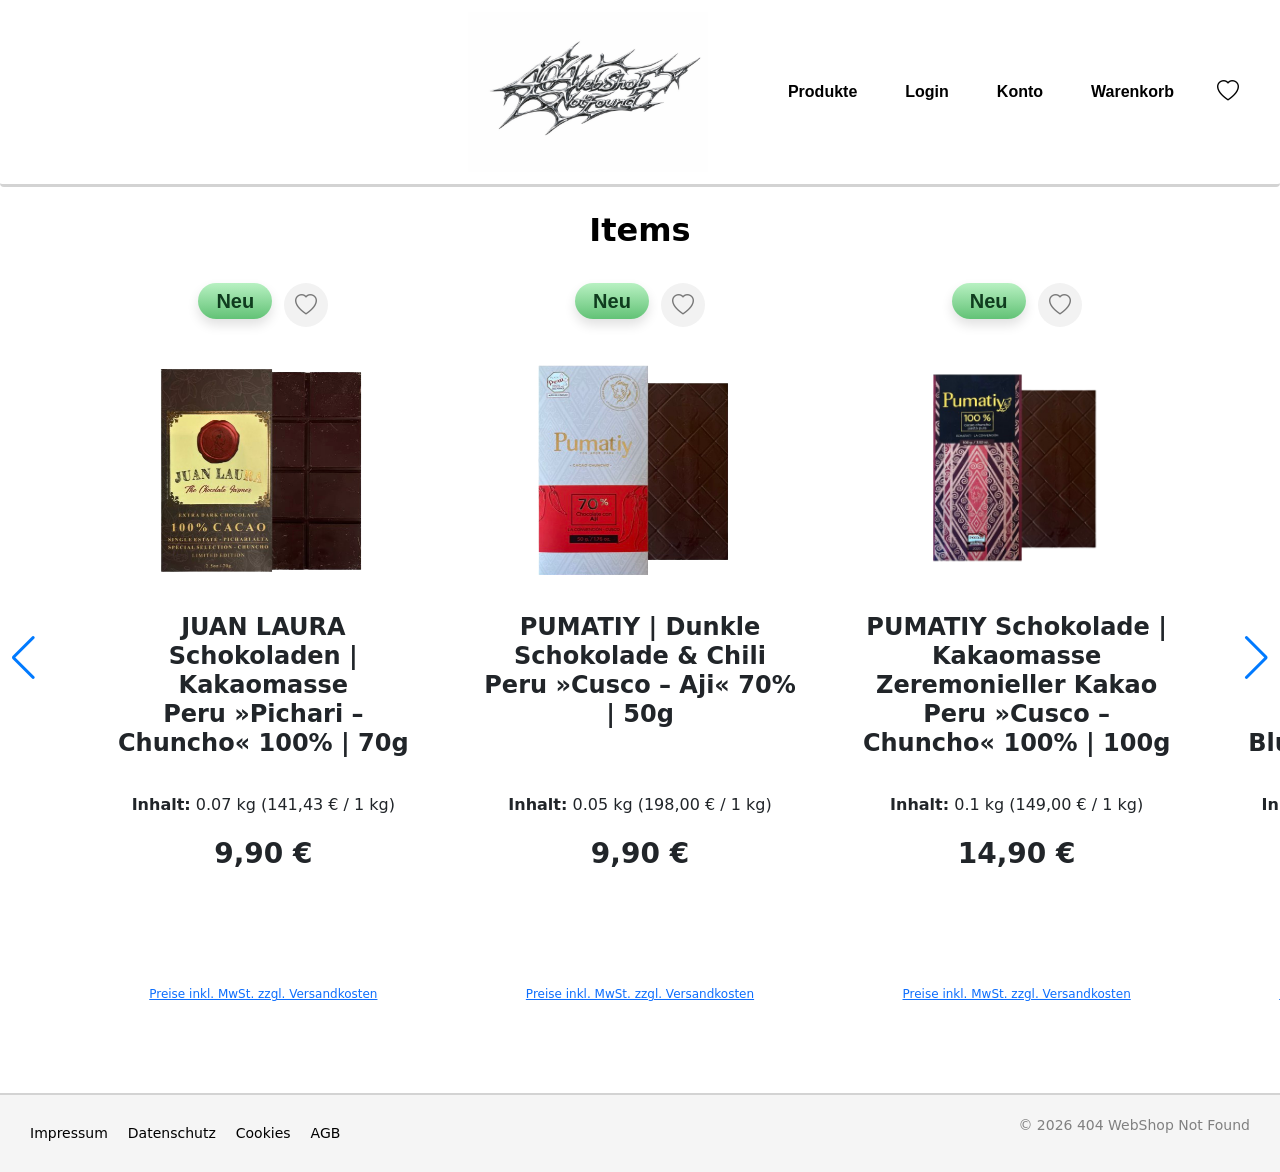
==== frontend/index.html @ 42b3835e "feat: Wishlist-System und Produktseite hinzugefügt" ====
<!DOCTYPE html>
<html lang="en">

<head>
    <meta charset="utf-8" />
    <meta name="viewport" content="width=device-width, initial-scale=1" />
    <title>ManDa</title>

    <!-- Favicon -->
    <link rel="icon" href="http://localhost:5000/uploads/images/favicon.ico" type="image/x-icon" />

    <link rel="stylesheet" href="https://cdn.jsdelivr.net/npm/swiper@11/swiper-bundle.min.css" />

    <!-- Bootstrap CSS -->
    <link href="https://cdn.jsdelivr.net/npm/bootstrap@5.3.3/dist/css/bootstrap.min.css" rel="stylesheet">
    <link href="https://cdn.jsdelivr.net/npm/bootstrap-icons@1.11.3/font/bootstrap-icons.css" rel="stylesheet">
    <link rel="stylesheet" href="res/css/style.css">
</head>

<body>
    <header class="header"> <!-- Header mit Navigation -->

        <!-- Links leer -->
        <div>

        </div>

        <!-- Logo (Mitte) -->
        <div class="logo-container">
            <img src="img/Logo404.png" alt="Logo" class="logo">
        </div>

        <!-- Navigation (rechts) -->
        <nav class="navigation" id="navigation">
            <a href="sites/produkte.html">Produkte</a>
            <a href="sites/login.html" id="loginLink" >Login</a>
            <a href="sites/konto.html">Konto</a>
            <a href="sites/warenkorb.html">Warenkorb</a>
            <a href="sites/merkliste.html" class="wishlist-link" aria-label="Merkliste">
                <i class="bi bi-heart"></i>
                <span class="wishlist-count" id="wishlistCount">0</span>
            </a>
        </nav>

    </header>

    <main class="main">
    <h2 class="text-center my-4 items-title">Items</h2>

    <div class="swiper mySwiper">
        <div class="swiper-wrapper">
            <div class="swiper-slide">
                <div class="slide-product">
                    <div class="slide-product-top">
                        <span class="badge-new">Neu</span>
                        <button class="wishlist-btn" type="button" aria-label="Auf die Merkliste" data-item-id="1">
                            <i class="bi bi-heart"></i>
                        </button>
                    </div>

                    <img src="img/schoko1.png" class="img-fluid slide-product-image" alt="Schoko 1">

                    <h3 class="slide-product-title">JUAN LAURA Schokoladen | Kakaomasse<br>Peru »Pichari – Chuncho« 100% | 70g</h3>

                    <p class="slide-product-meta"><strong>Inhalt:</strong> 0.07 kg (141,43 € / 1 kg)</p>

                    <p class="slide-product-price">9,90 €</p>

                    <div class="slide-product-actions">
                        <button class="btn btn-dark add-to-cart-btn" data-item-id="1" type="button">In den Warenkorb</button>
                        <a class="slide-product-note" href="#">Preise inkl. MwSt. zzgl. Versandkosten</a>
                    </div>
                </div>
            </div>

            <div class="swiper-slide">
                <div class="slide-product">
                    <div class="slide-product-top">
                        <span class="badge-new">Neu</span>
                        <button class="wishlist-btn" type="button" aria-label="Auf die Merkliste" data-item-id="2">
                            <i class="bi bi-heart"></i>
                        </button>
                    </div>

                    <img src="img/schoko2.png" class="img-fluid slide-product-image" alt="PUMATIY Dunkle Schokolade & Chili">

                    <h3 class="slide-product-title">PUMATIY | Dunkle Schokolade &amp; Chili<br>Peru »Cusco – Aji« 70% | 50g</h3>

                    <p class="slide-product-meta"><strong>Inhalt:</strong> 0.05 kg (198,00 € / 1 kg)</p>

                    <p class="slide-product-price">9,90 €</p>

                    <div class="slide-product-actions">
                        <button class="btn btn-dark add-to-cart-btn" data-item-id="2" type="button">In den Warenkorb</button>
                        <a class="slide-product-note" href="#">Preise inkl. MwSt. zzgl. Versandkosten</a>
                    </div>
                </div>
            </div>

            <div class="swiper-slide">
                <div class="slide-product">
                    <div class="slide-product-top">
                        <span class="badge-new">Neu</span>
                        <button class="wishlist-btn" type="button" aria-label="Auf die Merkliste" data-item-id="3">
                            <i class="bi bi-heart"></i>
                        </button>
                    </div>

                    <img src="img/schoko3.png" class="img-fluid slide-product-image" alt="PUMATIY Schokolade | Kakaomasse" />

                    <h3 class="slide-product-title">PUMATIY Schokolade | Kakaomasse<br>Zeremonieller Kakao Peru »Cusco – Chuncho« 100% | 100g</h3>

                    <p class="slide-product-meta"><strong>Inhalt:</strong> 0.1 kg (149,00 € / 1 kg)</p>

                    <p class="slide-product-price">14,90 €</p>

                    <div class="slide-product-actions">
                        <button class="btn btn-dark add-to-cart-btn" data-item-id="3" type="button">In den Warenkorb</button>
                        <a class="slide-product-note" href="#">Preise inkl. MwSt. zzgl. Versandkosten</a>
                    </div>
                </div>
            </div>

            <div class="swiper-slide">
                <div class="slide-product">
                    <div class="slide-product-top">
                        <span class="badge-new">Neu</span>
                        <button class="wishlist-btn" type="button" aria-label="Auf die Merkliste" data-item-id="4">
                            <i class="bi bi-heart"></i>
                        </button>
                    </div>

                    <img src="img/schoko4.png" class="img-fluid slide-product-image" alt="KUYAY Dunkle Schokolade & Blaubeeren" />

                    <h3 class="slide-product-title">KUYAY | Dunkle Schokolade &amp; Blaubeeren Peru »Chocolat with<br>Blueberry« 70% | 70g</h3>

                    <p class="slide-product-meta"><strong>Inhalt:</strong> 0.07 kg (141,43 € / 1 kg)</p>

                    <p class="slide-product-price">9,90 €</p>

                    <div class="slide-product-actions">
                        <button class="btn btn-dark add-to-cart-btn" data-item-id="4" type="button">In den Warenkorb</button>
                        <a class="slide-product-note" href="#">Preise inkl. MwSt. zzgl. Versandkosten</a>
                    </div>
                </div>
            </div>

            <div class="swiper-slide">
                <div class="slide-product">
                    <div class="slide-product-top">
                        <span class="badge-new">Neu</span>
                        <button class="wishlist-btn" type="button" aria-label="Auf die Merkliste" data-item-id="5">
                            <i class="bi bi-heart"></i>
                        </button>
                    </div>

                    <img src="img/schoko5.png" class="img-fluid slide-product-image" alt="FJAK Chocolate Dunkle & Schokolade Belize">

                    <h3 class="slide-product-title">FJAK Chocolate | Dunkle Schokolade Belize »Trio Reserve Microlot« 70% | BIO | 60g</h3>

                    <p class="slide-product-meta"><strong>Inhalt:</strong> 0.06 kg (248,33 € / 1 kg)</p>

                    <p class="slide-product-price">14,90 €</p>

                    <div class="slide-product-actions">
                        <button class="btn btn-dark add-to-cart-btn" data-item-id="5" type="button">In den Warenkorb</button>
                        <a class="slide-product-note" href="#">Preise inkl. MwSt. zzgl. Versandkosten</a>
                    </div>
                </div>
            </div>

            <div class="swiper-slide">
                <div class="slide-product">
                    <div class="slide-product-top">
                        <span class="badge-new">Neu</span>
                        <button class="wishlist-btn" type="button" aria-label="Auf die Merkliste" data-item-id="6">
                            <i class="bi bi-heart"></i>
                        </button>
                    </div>

                    <img src="img/schoko6.png" class="img-fluid slide-product-image" alt="FJAK Chocolate Dunkle & Schokolade Belize">

                    <h3 class="slide-product-title">CHOCOLATE & Love | Dunkle Schokolade & Minze »Mint Crunch« 67% | BIO | 80g</h3>

                    <p class="slide-product-meta"><strong>Inhalt:</strong> 0.08 kg (72,50 € / 1 kg)</p>

                    <p class="slide-product-price">5,80 €</p>

                    <div class="slide-product-actions">
                        <button class="btn btn-dark add-to-cart-btn" data-item-id="6" type="button">In den Warenkorb</button>
                        <a class="slide-product-note" href="#">Preise inkl. MwSt. zzgl. Versandkosten</a>
                    </div>
                </div>
            </div>
        </div>

        <div class="swiper-button-next"></div>
        <div class="swiper-button-prev"></div>

    </div>
</main>


    <footer class="footer">
        <div class="footer-container">

            <!-- Links -->
            <div class="footer-links">
                <a href="#">Impressum</a>
                <a href="#">Datenschutz</a>
                <a href="#">Cookies</a>
                <a href="#">AGB</a>
            </div>

            <!-- Zusatzinfo -->
            <div class="footer-info">
                <p>© 2026 404 WebShop Not Found</p>
            </div>

        </div>
    </footer>
    
    <script src="https://cdn.jsdelivr.net/npm/bootstrap@5.3.3/dist/js/bootstrap.bundle.min.js"></script>

    <script src="https://cdn.jsdelivr.net/npm/swiper@11/swiper-bundle.min.js"></script>
    <script>
        const swiper = new Swiper(".mySwiper", {
            slidesPerView: 3,
            spaceBetween: 30,
            loop: true,

            autoplay: {
                delay: 3000,
                disableOnInteraction: false,
            },

            navigation: {
                nextEl: ".swiper-button-next",
                prevEl: ".swiper-button-prev",
            },

            breakpoints: {
                0: { slidesPerView: 1 },
                768: { slidesPerView: 2 },
                1024: { slidesPerView: 3 }
            }
        });
    </script>

<script src="js/shop.js"></script>
<script src="js/wishlist.js"></script>
<script src="js/navbar.js"></script>
</body>
 
</html>
---- frontend/res/css/style.css ----
/* ===== HEADER ===== */

.header {
    display: flex;
    justify-content: space-between;
    align-items: center;
    flex: 1;

    padding: 12px 32px;
    border-bottom: 3px solid lightgray;
    border-radius: 4px;
}

.header > div,
.header > nav {
    flex: 1;
}

.logo {
    width: 240px;
}

.logo-container {
    display: flex;
    justify-content: center;
}

.navigation {
    display: flex;
    gap: 20px;
}

.wishlist-link {
    position: relative;
    display: inline-flex;
    align-items: center;
    justify-content: center;
    width: 40px;
    height: 40px;
    border-radius: 50%;
    color: #111;
}

.wishlist-link i {
    font-size: 22px;
}

.wishlist-count {
    position: absolute;
    top: -6px;
    right: -6px;
    min-width: 20px;
    height: 20px;
    padding: 0 6px;
    border-radius: 999px;
    background: #111;
    color: #fff;
    font-size: 12px;
    font-weight: 700;
    display: inline-flex;
    align-items: center;
    justify-content: center;
}

.wishlist-remove {
    width: 36px;
    height: 36px;
    border-radius: 50%;
    border: 0;
    background: #f2f2f2;
    color: #444;
    font-size: 22px;
    display: inline-flex;
    align-items: center;
    justify-content: center;
    cursor: pointer;
    transition: 0.2s ease;
}

.wishlist-remove:hover {
    background: #e6e6e6;
    transform: translateY(-1px);
}

.navigation a {
    text-decoration: none;
    color: black;
    font-weight: 600;
    font-family: Arial, sans-serif;
    padding: 8px 14px;
    border-radius: 8px;
}

.navigation a:hover {
    background-color: lightgray;
}

/* ===== FOOTER ===== */

.footer {
    background-color: #f5f5f5;
    border-top: 2px solid lightgray;
    margin-top: 50px;
    padding: 20px 30px;
}

.footer-container {
    display: flex;
    justify-content: space-between;
    align-items: center;
}

/* Links linksbündig */
.footer-links {
    display: flex;
    gap: 20px;
}

.footer-links a {
    text-decoration: none;
    color: black;
    font-size: 14px;
}

.footer-links a:hover {
    text-decoration: underline;
}

/* Info rechts */
.footer-info {
    font-size: 14px;
    color: gray;
}

/* ===== PRODUCTS (INDEX) ===== */

.main {
    min-height: 60vh;
}

.new-products {
    padding: 70px 24px 30px;
}

.new-products-title {
    text-align: center;
    font-family: Arial, sans-serif;
    font-size: 40px;
    font-weight: 800;
    margin: 0 0 55px;
}

.items-title {
    color: #000;
    font-weight: 900;
}

/* ===== Products Page ===== */

.products-page {
    padding: 40px 24px 60px;
}

.products-hero {
    text-align: center;
    margin-bottom: 40px;
}

.products-hero h1 {
    font-family: Arial, sans-serif;
    font-size: 42px;
    font-weight: 900;
    margin: 0 0 10px;
}

.products-hero p {
    color: #555;
    margin: 0;
}

.products-back {
    margin-top: 28px;
    text-align: left;
}

.products-page .products-back {
    text-align: center;
}

.page-header-row {
    display: flex;
    align-items: center;
    justify-content: space-between;
    gap: 16px;
}

@media (max-width: 700px) {
    .page-header-row {
        flex-direction: column;
        align-items: flex-start;
    }
}

.products-grid {
    max-width: 1400px;
    margin: 0 auto;
    display: grid;
    grid-template-columns: repeat(3, minmax(260px, 1fr));
    gap: 40px;
    align-items: start;
}

.products-grid .slide-product {
    width: 100%;
}

/* ===== Wishlist Page ===== */

.wishlist-page {
    padding: 40px 24px 70px;
}

.wishlist-hero {
    text-align: center;
    margin-bottom: 40px;
}

.wishlist-hero h1 {
    font-family: Arial, sans-serif;
    font-size: 40px;
    font-weight: 900;
    margin: 0 0 10px;
}

.wishlist-hero p {
    color: #555;
    margin: 0;
}

.wishlist-grid {
    max-width: 1300px;
    margin: 0 auto;
    display: grid;
    grid-template-columns: repeat(3, minmax(260px, 1fr));
    gap: 40px;
    align-items: start;
}

.wishlist-grid .slide-product {
    width: 100%;
}

.wishlist-empty {
    grid-column: 1 / -1;
    text-align: center;
    color: #777;
    margin: 0;
}

@media (max-width: 1100px) {
    .wishlist-grid {
        grid-template-columns: repeat(2, minmax(260px, 1fr));
    }
}

@media (max-width: 700px) {
    .wishlist-grid {
        grid-template-columns: 1fr;
    }
}

@media (max-width: 1100px) {
    .products-grid {
        grid-template-columns: repeat(2, minmax(260px, 1fr));
    }
}

@media (max-width: 700px) {
    .products-grid {
        grid-template-columns: 1fr;
    }
}

.product-grid {
    max-width: 1300px;
    margin: 0 auto;
    display: grid;
    grid-template-columns: repeat(3, minmax(260px, 1fr));
    gap: 80px;
    align-items: start;
}

@media (max-width: 1100px) {
    .product-grid {
        grid-template-columns: repeat(2, minmax(260px, 1fr));
        gap: 50px;
    }
}

@media (max-width: 700px) {
    .product-grid {
        grid-template-columns: 1fr;
        gap: 40px;
    }
}

.product-card {
    position: relative;
    text-align: center;
}

.product-card-top {
    display: flex;
    justify-content: space-between;
    align-items: center;
    margin-bottom: 10px;
}

.badge-new {
    display: inline-flex;
    align-items: center;
    justify-content: center;
    height: 36px;
    padding: 0 18px;
    border-radius: 999px;
    background: linear-gradient(180deg, #b8f1c2 0%, #62c276 100%);
    color: #0f3c1e;
    font-family: Arial, sans-serif;
    font-weight: 800;
    font-size: 20px;
    box-shadow: 0 6px 12px rgba(0, 0, 0, 0.12);
}

.wishlist-btn {
    width: 44px;
    height: 44px;
    border-radius: 50%;
    border: 0;
    background: #f2f2f2;
    color: #777;
    display: inline-flex;
    align-items: center;
    justify-content: center;
}

.wishlist-btn i {
    font-size: 22px;
}

.wishlist-btn .bi-heart-fill {
    color: #d11a2a;
}

.product-image {
    width: 100%;
    max-width: 360px;
    height: auto;
    margin: 10px auto 25px;
    display: block;
}

.product-title {
    font-family: Arial, sans-serif;
    font-weight: 800;
    font-size: 26px;
    margin: 0;
    line-height: 1.25;
}

/* ===== SWIPER (Neue Artikel) ===== */

.mySwiper {
    max-width: 1400px;
    margin: 0 auto;
    padding: 10px 90px 40px;
    position: relative;
}

.swiper-button-next,
.swiper-button-prev {
    z-index: 10;
}

.mySwiper .swiper-slide {
    display: flex;
    justify-content: center;
    align-items: stretch;
    height: auto;
}

.slide-product {
    width: 320px;
    min-height: 720px;
    display: flex;
    flex-direction: column;
    align-items: center;
    text-align: center;
}

.slide-product-top {
    width: 100%;
    height: 50px;
    display: flex;
    justify-content: center;
    gap: 12px;
    margin-bottom: 20px;
}

.slide-product-image {
    width: 240px;
    height: 240px;
    object-fit: contain;
    margin-bottom: 20px;
}

.slide-product-title {
    height: 180px;
    display: flex;
    align-items: flex-start;
    justify-content: center;
    font-size: 24px;
    line-height: 1.2;
    font-weight: 900;
    margin: 0;
}

.slide-product-meta {
    height: 40px;
    margin: 0;
}

.slide-product-price {
    height: 40px;
    margin: 0;
    font-size: 28px;
    font-weight: 700;
}

.slide-product-actions {
    margin-top: auto;
    display: flex;
    flex-direction: column;
    align-items: center;
    gap: 10px;
    width: 100%;
}

.add-to-cart-btn {
    width: 230px;
    height: 50px;
    border-radius: 10px;
    font-size: 18px;
    font-weight: 700;
    background: linear-gradient(180deg, #f2f2f2 0%, #d9d9d9 100%);
    border: 1px solid #cfcfcf;
    color: #111;
    box-shadow: 0 6px 12px rgba(0, 0, 0, 0.12);
    opacity: 0;
    transform: translateY(6px);
    pointer-events: none;
    transition: opacity 0.2s ease, transform 0.2s ease;
}

.add-to-cart-btn:hover {
    background: linear-gradient(180deg, #ffffff 0%, #e0e0e0 100%);
}

.slide-product:hover .add-to-cart-btn,
.product-card:hover .add-to-cart-btn {
    opacity: 1;
    transform: translateY(0);
    pointer-events: auto;
}

.slide-product-note {
    font-size: 12px;
}

@media (max-width: 768px) {
    .mySwiper {
        padding: 10px 40px 30px;
    }
    .slide-product {
        width: 100%;
        min-height: auto;
    }
    .slide-product-title {
        height: auto;
    }
}

/* ===== Login ===== */

.login-page {
    min-height: 80vh;
    display: flex;
    justify-content: center;
    align-items: center;
    padding: 60px 20px;
}

.login-card {
    width: 100%;
    max-width: 1000px;
    display: flex;
    background: #fff;
    border-radius: 24px;
    overflow: hidden;
    box-shadow: 0 10px 35px rgba(0, 0, 0, 0.12);
}

.login-image {
    flex: 1;
    background: #f4f4f4;
    display: flex;
    justify-content: center;
    align-items: center;
    padding: 40px;
}

.login-image img {
    max-width: 100%;
    height: auto;
}

.login-form-box {
    flex: 1;
    padding: 60px 50px;
}

.login-form-box h2 {
    font-size: 32px;
    margin-bottom: 10px;
}

.login-subtitle {
    color: #777;
    margin-bottom: 30px;
}

.form-group {
    margin-bottom: 22px;
}

.form-group label {
    display: block;
    margin-bottom: 8px;
    font-weight: 600;
}

.form-group input {
    width: 100%;
    padding: 14px 16px;
    border: 1px solid #ccc;
    border-radius: 12px;
    font-size: 16px;
}

.login-btn {
    width: 100%;
    padding: 15px;
    border: none;
    border-radius: 12px;
    background: #111;
    color: white;
    font-size: 17px;
    cursor: pointer;
    transition: 0.2s;
}

.login-btn:hover {
    background: #333;
}

.remember-box {
    display: flex;
    align-items: center;
    gap: 9px;
    margin: 4px 0 14px;
    font-size: 0.95rem;
    color: #333;
}

.remember-box input[type="checkbox"] {
    appearance: none;
    width: 17px;
    height: 17px;
    border: 1.5px solid #bdbdbd;
    border-radius: 5px;
    cursor: pointer;
    position: relative;
    transition: all 0.2s ease;
}

.remember-box input[type="checkbox"]:checked {
    background: #111;
    border-color: #111;
}

.remember-box input[type="checkbox"]:checked::after {
    content: "✓";
    position: absolute;
    color: white;
    font-size: 12px;
    left: 3px;
    top: -1px;
}

.remember-box label {
    cursor: pointer;
    user-select: none;
}

.register-text {
    margin-top: 25px;
    text-align: center;
}

.register-text a {
    color: #111;
    font-weight: 700;
    text-decoration: none;
}

.auth-message {
    margin-top: 14px;
    padding: 12px 14px;
    border-radius: 12px;
    font-size: 0.95rem;
    font-weight: 600;
    display: none;
}

.auth-message.success {
    background: #e8f8ee;
    color: #157347;
    border: 1px solid #badbcc;
}

.auth-message.error {
    background: #fdeaea;
    color: #b02a37;
    border: 1px solid #f5c2c7;
}

/* ===== Cart ===== */

.cart-page {
    min-height: 80vh;
    display: flex;
    justify-content: center;
    align-items: center;
    padding: 60px 20px;
    background: #f7f7f7;
}

.cart-card {
    width: 100%;
    max-width: 1100px;
    display: flex;
    background: #fff;
    border-radius: 24px;
    overflow: hidden;
    box-shadow: 0 12px 36px rgba(0, 0, 0, 0.12);
}

.cart-image {
    flex: 1;
    background: linear-gradient(140deg, #f4f4f4, #e9e9e9);
    display: flex;
    align-items: center;
    justify-content: center;
    padding: 40px;
}

.cart-image-inner {
    max-width: 320px;
}

.cart-image-tag {
    display: inline-block;
    background: #111;
    color: #fff;
    padding: 6px 14px;
    border-radius: 999px;
    font-size: 12px;
    letter-spacing: 1px;
    text-transform: uppercase;
    margin-bottom: 16px;
}

.cart-image h1 {
    font-size: 34px;
    margin-bottom: 12px;
}

.cart-image p {
    color: #555;
    font-size: 16px;
    line-height: 1.5;
}

.cart-box {
    flex: 1.1;
    padding: 50px 48px;
    display: flex;
    flex-direction: column;
    gap: 24px;
}

.cart-header {
    display: flex;
    justify-content: space-between;
    align-items: flex-start;
    gap: 16px;
}

.cart-header h2 {
    font-size: 30px;
    margin: 0 0 8px;
}

.cart-subtitle {
    color: #777;
    margin: 0;
}

.cart-back {
    text-decoration: none;
    color: #111;
    font-weight: 600;
    border: 1px solid #d3d3d3;
    padding: 10px 16px;
    border-radius: 10px;
}

.cart-content {
    background: #fafafa;
    border-radius: 18px;
    padding: 20px;
    min-height: 200px;
}

.cart-empty {
    margin: 0;
    color: #777;
}

.cart-footer {
    display: flex;
    justify-content: space-between;
    align-items: center;
    gap: 16px;
}

.cart-summary {
    display: flex;
    flex-direction: column;
    gap: 6px;
    font-size: 16px;
}

.cart-checkout {
    padding: 14px 22px;
    border: none;
    border-radius: 12px;
    background: #111;
    color: #fff;
    font-size: 16px;
    cursor: pointer;
}

.cart-checkout:hover {
    background: #333;
}

@media (max-width: 900px) {
    .cart-card {
        flex-direction: column;
    }

    .cart-image {
        padding: 32px;
    }

    .cart-box {
        padding: 40px 32px;
    }
}

.register-text a:hover {
    text-decoration: underline;
}

.hidden-form {
    display: none;
}

@media (max-width: 768px) {

    .login-card {
        flex-direction: column;
    }

    .login-form-box {
        padding: 40px 25px;
    }

    .login-image {
        padding: 30px;
    }

}

.cart-quantity {
    display: flex;
    align-items: center;
    gap: 8px;
    margin: 12px 0;
}

.cart-quantity button {
    width: 30px;
    height: 30px;
    border: none;
    border-radius: 8px;
    background: #111;
    color: white;
    font-weight: 700;
    cursor: pointer;
    transition: 0.2s ease;
}

.cart-quantity button:hover,
.cart-clear:hover,
.cart-back:hover,
.cart-checkout:hover {
    transform: translateY(-2px);
    opacity: 0.85;
}

.cart-quantity span {
    min-width: 24px;
    text-align: center;
    font-weight: 700;
}

.cart-clear {
    margin-top: 12px;
    padding: 10px 16px;
    border: none;
    border-radius: 12px;
    background: #f1f1f1;
    color: #111;
    font-weight: 700;
    cursor: pointer;
}

.cart-checkout,
.cart-back {
    border-radius: 12px;
    font-weight: 700;
    transition: 0.2s ease;
}

/* ===== Konto ===== */

.account-page {
    min-height: 80vh;
    display: flex;
    justify-content: center;
    align-items: center;
    padding: 60px 20px;
}

.account-card {
    width: 100%;
    max-width: 1150px;
    display: flex;
    background: #fff;
    border-radius: 24px;
    overflow: hidden;
    box-shadow: 0 10px 35px rgba(0, 0, 0, 0.12);
}

.account-image {
    flex: 0.8;
    background: #f4f4f4;
    display: flex;
    justify-content: center;
    align-items: center;
    padding: 40px;
}

.account-image img {
    max-width: 100%;
    height: auto;
}

.account-content {
    flex: 1.4;
    padding: 55px 50px;
}

.account-content h2 {
    font-size: 34px;
    margin-bottom: 10px;
}

.account-subtitle {
    color: #777;
    margin-bottom: 35px;
}

.profile-section {
    display: flex;
    gap: 45px;
}

.profile-image-box {
    width: 230px;
    text-align: center;
}

.profile-image {
    width: 170px;
    height: 170px;
    object-fit: cover;
    border-radius: 50%;
    border: 3px solid #eee;
    margin-bottom: 20px;
}

.profile-upload-btn {
    display: inline-block;
    width: 100%;
    padding: 13px;
    background: #111;
    color: white;
    border-radius: 12px;
    cursor: pointer;
    font-weight: 600;
}

.profile-upload-btn:hover {
    background: #333;
}

#profileUpload {
    display: none;
}

.account-form {
    flex: 1;
}

.form-row {
    display: flex;
    gap: 20px;
}

.form-row .form-group {
    flex: 1;
}

.account-actions {
    display: flex;
    justify-content: flex-end;
    gap: 15px;
    margin-top: 25px;
}

.cancel-btn,
.save-btn {
    padding: 14px 22px;
    border-radius: 12px;
    font-size: 16px;
    cursor: pointer;
}

.cancel-btn {
    background: white;
    border: 1px solid #aaa;
    color: #111;
}

.save-btn {
    background: #111;
    border: none;
    color: white;
}

.save-btn:hover {
    background: #333;
}

@media (max-width: 900px) {
    .account-card {
        flex-direction: column;
    }

    .profile-section {
        flex-direction: column;
    }

    .profile-image-box {
        width: 100%;
    }

    .form-row {
        flex-direction: column;
        gap: 0;
    }
}
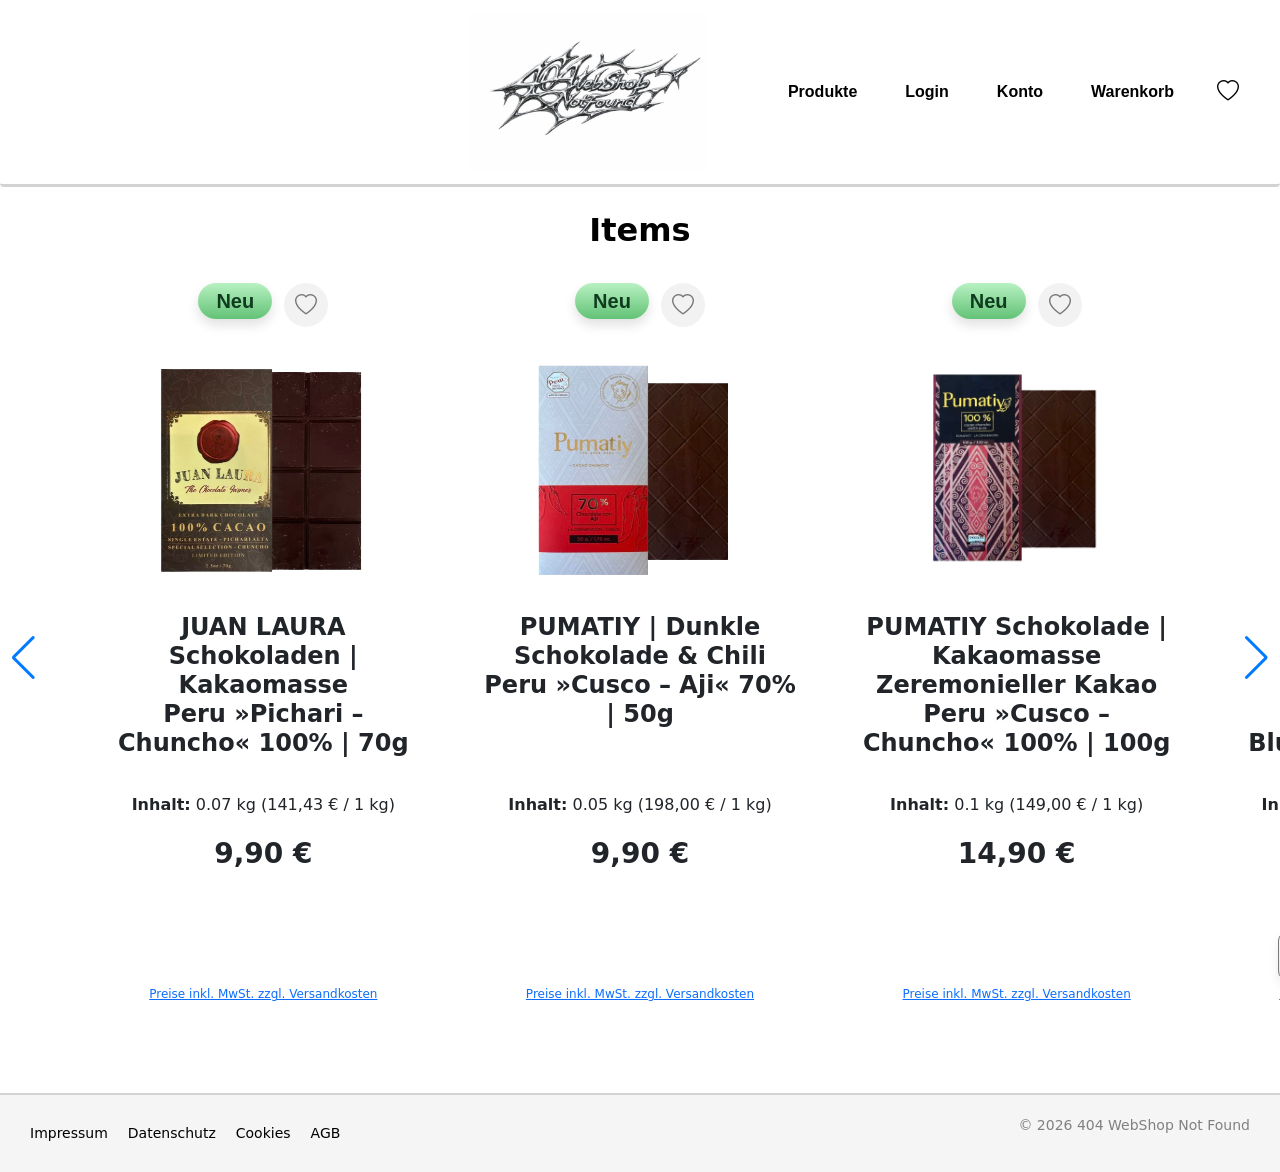
==== commit 46e8036e: "kleinigkeiten: Artikel als ausverkauft markiert, kleine UI Anpassungen" ====
--- a/frontend/index.html
+++ b/frontend/index.html
@@ -124,8 +124,8 @@
             <div class="swiper-slide">
                 <div class="slide-product">
                     <div class="slide-product-top">
-                        <span class="badge-new">Neu</span>
-                        <button class="wishlist-btn" type="button" aria-label="Auf die Merkliste" data-item-id="4">
+                        <span class="badge-soldout">Ausverkauft</span>
+                        <button class="wishlist-btn" type="button" aria-label="Auf die Merkliste" data-item-id="4" data-sold-out="true" disabled>
                             <i class="bi bi-heart"></i>
                         </button>
                     </div>
@@ -139,17 +139,17 @@
                     <p class="slide-product-price">9,90 €</p>
 
                     <div class="slide-product-actions">
-                        <button class="btn btn-dark add-to-cart-btn" data-item-id="4" type="button">In den Warenkorb</button>
-                        <a class="slide-product-note" href="#">Preise inkl. MwSt. zzgl. Versandkosten</a>
-                    </div>
-                </div>
-            </div>
-
-            <div class="swiper-slide">
-                <div class="slide-product">
-                    <div class="slide-product-top">
-                        <span class="badge-new">Neu</span>
-                        <button class="wishlist-btn" type="button" aria-label="Auf die Merkliste" data-item-id="5">
+                        <button class="btn btn-dark add-to-cart-btn" data-item-id="4" type="button" data-sold-out="true" disabled>Ausverkauft</button>
+                        <a class="slide-product-note" href="#">Preise inkl. MwSt. zzgl. Versandkosten</a>
+                    </div>
+                </div>
+            </div>
+
+            <div class="swiper-slide">
+                <div class="slide-product">
+                    <div class="slide-product-top">
+                        <span class="badge-soldout">Ausverkauft</span>
+                        <button class="wishlist-btn" type="button" aria-label="Auf die Merkliste" data-item-id="5" data-sold-out="true" disabled>
                             <i class="bi bi-heart"></i>
                         </button>
                     </div>
@@ -163,7 +163,7 @@
                     <p class="slide-product-price">14,90 €</p>
 
                     <div class="slide-product-actions">
-                        <button class="btn btn-dark add-to-cart-btn" data-item-id="5" type="button">In den Warenkorb</button>
+                        <button class="btn btn-dark add-to-cart-btn" data-item-id="5" type="button" data-sold-out="true" disabled>Ausverkauft</button>
                         <a class="slide-product-note" href="#">Preise inkl. MwSt. zzgl. Versandkosten</a>
                     </div>
                 </div>
--- a/frontend/res/css/style.css
+++ b/frontend/res/css/style.css
@@ -331,6 +331,21 @@
     box-shadow: 0 6px 12px rgba(0, 0, 0, 0.12);
 }
 
+.badge-soldout {
+    display: inline-flex;
+    align-items: center;
+    justify-content: center;
+    height: 36px;
+    padding: 0 20px;
+    border-radius: 999px;
+    background: linear-gradient(180deg, #ff4b4b 0%, #cc1f1f 100%);
+    color: #fff;
+    font-family: Arial, sans-serif;
+    font-weight: 800;
+    font-size: 18px;
+    box-shadow: 0 6px 12px rgba(0, 0, 0, 0.14);
+}
+
 .wishlist-btn {
     width: 44px;
     height: 44px;
@@ -341,6 +356,11 @@
     display: inline-flex;
     align-items: center;
     justify-content: center;
+}
+
+.wishlist-btn[disabled] {
+    opacity: 0.5;
+    cursor: not-allowed;
 }
 
 .wishlist-btn i {
@@ -461,6 +481,11 @@
     transition: opacity 0.2s ease, transform 0.2s ease;
 }
 
+.add-to-cart-btn[disabled] {
+    opacity: 0.6;
+    cursor: not-allowed;
+}
+
 .add-to-cart-btn:hover {
     background: linear-gradient(180deg, #ffffff 0%, #e0e0e0 100%);
 }
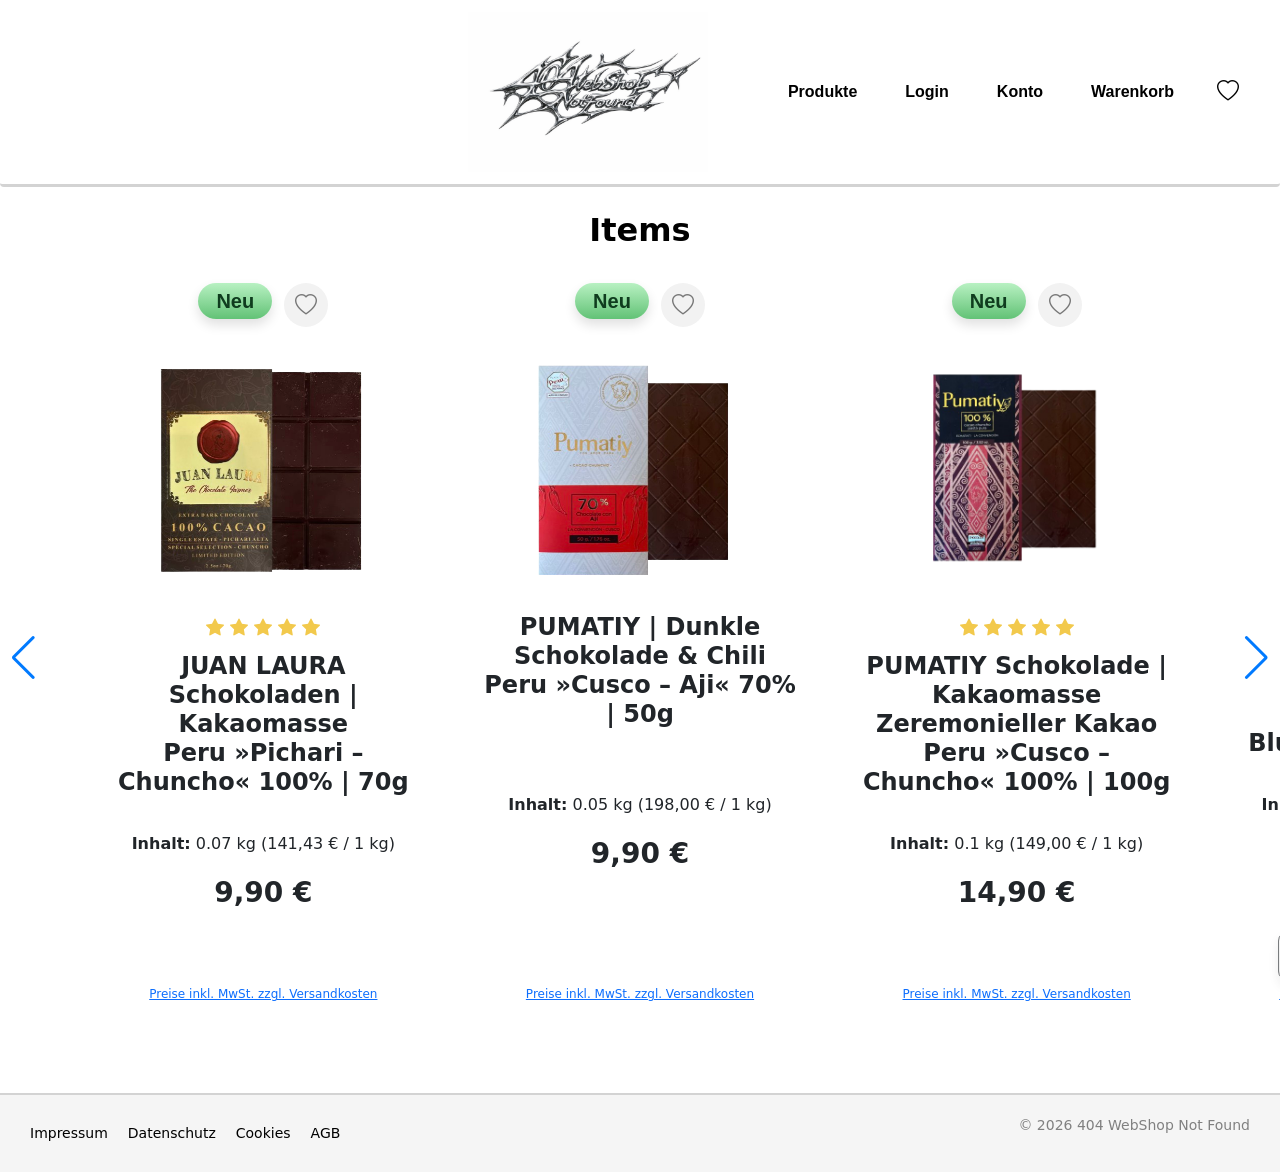
==== commit dde0dd90: "Sterne bei Produkten und Rabatt für Artikel hinzugefügt" ====
--- a/frontend/index.html
+++ b/frontend/index.html
@@ -60,6 +60,14 @@
 
                     <img src="img/schoko1.png" class="img-fluid slide-product-image" alt="Schoko 1">
 
+                    <div class="rating-stars" aria-label="Bewertung: 5 von 5 Sternen">
+                        <i class="bi bi-star-fill"></i>
+                        <i class="bi bi-star-fill"></i>
+                        <i class="bi bi-star-fill"></i>
+                        <i class="bi bi-star-fill"></i>
+                        <i class="bi bi-star-fill"></i>
+                    </div>
+
                     <h3 class="slide-product-title">JUAN LAURA Schokoladen | Kakaomasse<br>Peru »Pichari – Chuncho« 100% | 70g</h3>
 
                     <p class="slide-product-meta"><strong>Inhalt:</strong> 0.07 kg (141,43 € / 1 kg)</p>
@@ -107,6 +115,14 @@
                     </div>
 
                     <img src="img/schoko3.png" class="img-fluid slide-product-image" alt="PUMATIY Schokolade | Kakaomasse" />
+
+                    <div class="rating-stars" aria-label="Bewertung: 5 von 5 Sternen">
+                        <i class="bi bi-star-fill"></i>
+                        <i class="bi bi-star-fill"></i>
+                        <i class="bi bi-star-fill"></i>
+                        <i class="bi bi-star-fill"></i>
+                        <i class="bi bi-star-fill"></i>
+                    </div>
 
                     <h3 class="slide-product-title">PUMATIY Schokolade | Kakaomasse<br>Zeremonieller Kakao Peru »Cusco – Chuncho« 100% | 100g</h3>
 
@@ -178,13 +194,19 @@
                         </button>
                     </div>
 
+                    <span class="badge-sale" aria-label="Sale">%</span>
+
                     <img src="img/schoko6.png" class="img-fluid slide-product-image" alt="FJAK Chocolate Dunkle & Schokolade Belize">
 
                     <h3 class="slide-product-title">CHOCOLATE & Love | Dunkle Schokolade & Minze »Mint Crunch« 67% | BIO | 80g</h3>
 
                     <p class="slide-product-meta"><strong>Inhalt:</strong> 0.08 kg (72,50 € / 1 kg)</p>
 
-                    <p class="slide-product-price">5,80 €</p>
+                    <p class="slide-product-price slide-product-price--sale">
+                        <span class="price-current">5,80 €</span>
+                        <span class="price-old">7,60 €</span>
+                    </p>
+                    <p class="price-savings">(23,68% gespart)</p>
 
                     <div class="slide-product-actions">
                         <button class="btn btn-dark add-to-cart-btn" data-item-id="6" type="button">In den Warenkorb</button>
--- a/frontend/res/css/style.css
+++ b/frontend/res/css/style.css
@@ -346,6 +346,23 @@
     box-shadow: 0 6px 12px rgba(0, 0, 0, 0.14);
 }
 
+.badge-sale {
+    position: absolute;
+    top: 90px;
+    left: 18px;
+    width: 42px;
+    height: 42px;
+    border-radius: 50%;
+    display: inline-flex;
+    align-items: center;
+    justify-content: center;
+    background: #e62929;
+    color: #fff;
+    font-weight: 800;
+    font-size: 20px;
+    box-shadow: 0 8px 16px rgba(230, 41, 41, 0.35);
+}
+
 .wishlist-btn {
     width: 44px;
     height: 44px;
@@ -409,6 +426,7 @@
 }
 
 .slide-product {
+    position: relative;
     width: 320px;
     min-height: 720px;
     display: flex;
@@ -433,6 +451,15 @@
     margin-bottom: 20px;
 }
 
+.rating-stars {
+    display: flex;
+    justify-content: center;
+    gap: 6px;
+    color: #f2c94c;
+    font-size: 18px;
+    margin: 0 0 12px;
+}
+
 .slide-product-title {
     height: 180px;
     display: flex;
@@ -454,6 +481,31 @@
     margin: 0;
     font-size: 28px;
     font-weight: 700;
+}
+
+.slide-product-price--sale {
+    display: flex;
+    align-items: baseline;
+    justify-content: center;
+    gap: 14px;
+}
+
+.price-current {
+    color: #e62929;
+    font-weight: 800;
+}
+
+.price-old {
+    color: #111;
+    font-size: 18px;
+    font-weight: 500;
+    text-decoration: line-through;
+}
+
+.price-savings {
+    margin: 6px 0 0;
+    font-size: 12px;
+    color: #333;
 }
 
 .slide-product-actions {
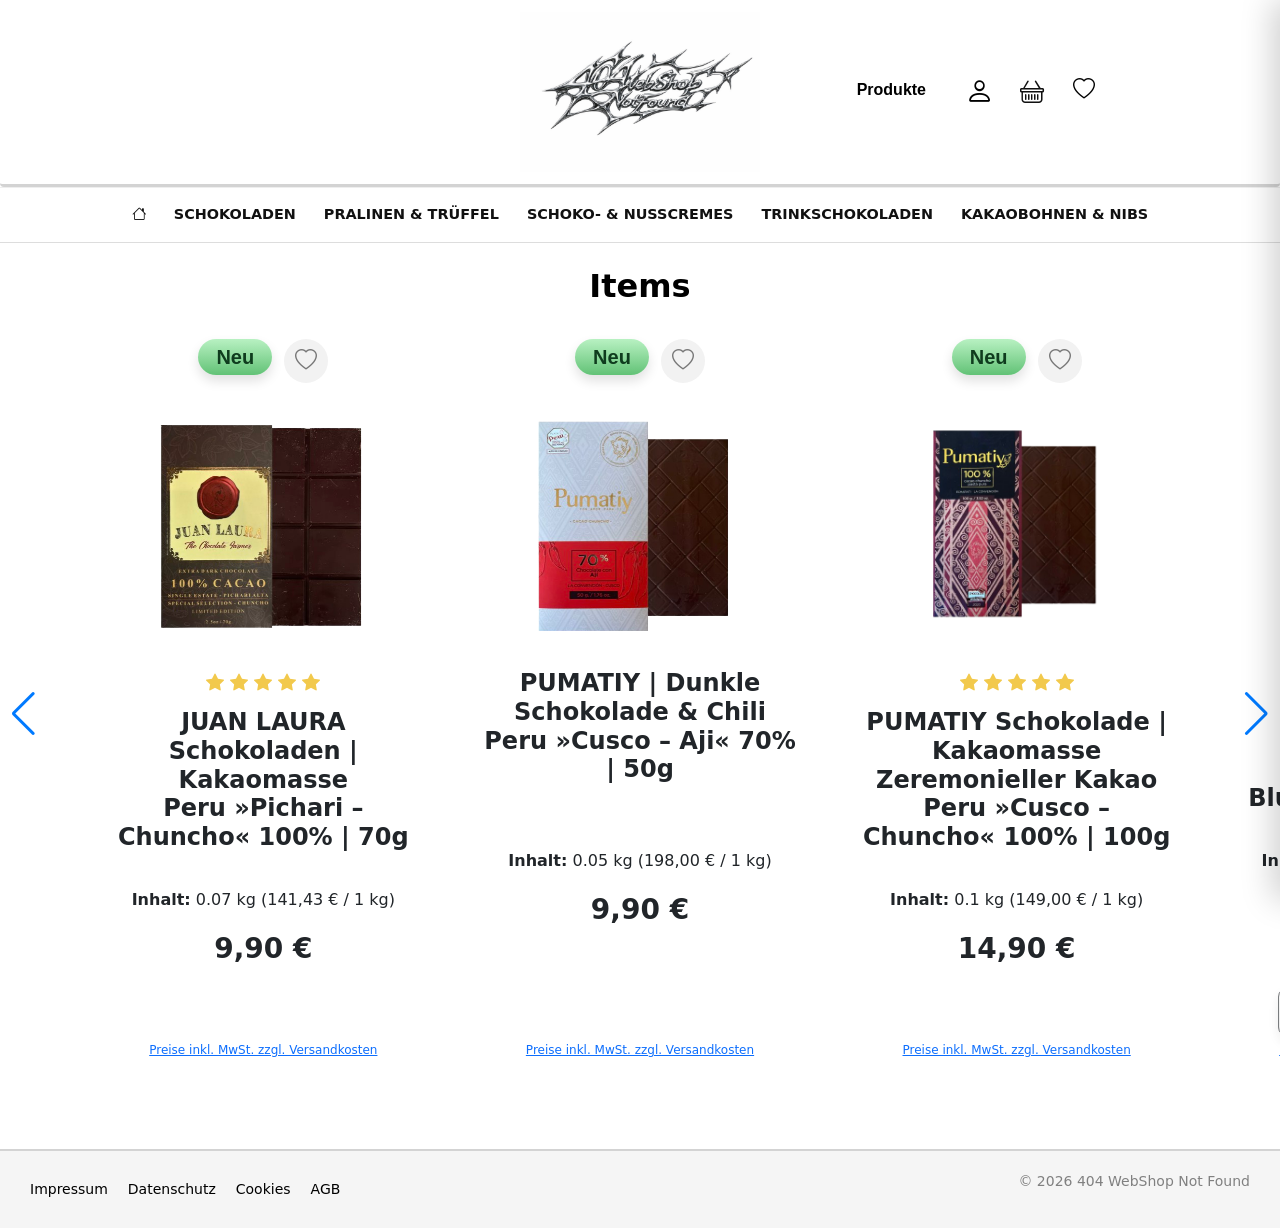
==== commit c1794f62: "UI-Überarbeitung von Login, Navigation, Merkliste und Warenkorb-Drawer" ====
--- a/frontend/index.html
+++ b/frontend/index.html
@@ -17,6 +17,33 @@
     <link rel="stylesheet" href="res/css/style.css">
 </head>
 
+<div id="cartOverlay" class="cart-overlay"></div>
+
+<aside id="cartDrawer" class="cart-drawer">
+    <div class="cart-drawer-header">
+        <button id="cartDrawerClose" type="button">
+            <i class="bi bi-chevron-left"></i>
+        </button>
+        <span>Weiter einkaufen</span>
+    </div>
+
+    <div class="cart-drawer-body">
+        <h2>Warenkorb</h2>
+
+        <div id="cartDrawerContent">
+            <p class="cart-drawer-info">Ihr Warenkorb wird geladen...</p>
+        </div>
+
+        <button class="cart-drawer-checkout" type="button" disabled>
+            Zur Kasse
+        </button>
+
+        <a class="cart-drawer-link" href="sites/warenkorb.html">
+            Warenkorb anzeigen
+        </a>
+    </div>
+</aside>
+
 <body>
     <header class="header"> <!-- Header mit Navigation -->
 
@@ -33,9 +60,34 @@
         <!-- Navigation (rechts) -->
         <nav class="navigation" id="navigation">
             <a href="sites/produkte.html">Produkte</a>
-            <a href="sites/login.html" id="loginLink" >Login</a>
-            <a href="sites/konto.html">Konto</a>
-            <a href="sites/warenkorb.html">Warenkorb</a>
+
+            <div class="account-menu">
+                <button id="accountBtn" class="account-btn">
+                    <i class="bi bi-person"></i>
+                </button>
+                <div id="accountDropdown" class="account-dropdown">
+                    <div id="guestMenu">
+                        <h3>Ihr Konto</h3>
+                        <a href="sites/login.html" class="login-btn-dropdown">
+                            Anmelden
+                        </a>
+                        <p>
+                            oder
+                            <a href="sites/login.html" style="text-decoration: underline">
+                                registrieren
+                            </a>
+                        </p>
+                    </div>
+                    <div id="userMenu" style="display: none">
+                        <h3 id="welcomeUser"></h3>
+                    </div>
+                </div>
+            </div>
+
+            <button id="cartDrawerBtn" class="cart-icon-btn" type="button">
+                <i class="bi bi-basket"></i>
+            </button>
+
             <a href="sites/merkliste.html" class="wishlist-link" aria-label="Merkliste">
                 <i class="bi bi-heart"></i>
                 <span class="wishlist-count" id="wishlistCount">0</span>
@@ -43,6 +95,17 @@
         </nav>
 
     </header>
+
+    <nav class="main-category-nav">
+        <a href="/404webshopnotfound/frontend/index.html">
+            <i class="bi bi-house"></i>
+        </a>
+        <a href="/404webshopnotfound/frontend/sites/produkte.html">Schokoladen</a>
+        <a href="/404webshopnotfound/frontend/sites/produkte.html">Pralinen & Trüffel</a>
+        <a href="/404webshopnotfound/frontend/sites/produkte.html">Schoko- & Nusscremes</a>
+        <a href="/404webshopnotfound/frontend/sites/produkte.html">Trinkschokoladen</a>
+        <a href="/404webshopnotfound/frontend/sites/produkte.html">Kakaobohnen & Nibs</a>
+    </nav>
 
     <main class="main">
     <h2 class="text-center my-4 items-title">Items</h2>
@@ -269,6 +332,7 @@
         });
     </script>
 
+<script src="js/cart-drawer.js"></script>
 <script src="js/shop.js"></script>
 <script src="js/wishlist.js"></script>
 <script src="js/navbar.js"></script>
--- a/frontend/res/css/style.css
+++ b/frontend/res/css/style.css
@@ -93,6 +93,31 @@
 
 .navigation a:hover {
     background-color: lightgray;
+}
+
+.main-category-nav {
+    width: 100%;
+    display: flex;
+    justify-content: center;
+    align-items: center;
+    gap: 28px;
+    padding: 16px 20px;
+    border-top: 1px solid #eee;
+    border-bottom: 1px solid #ddd;
+    background: #fff;
+}
+
+.main-category-nav a {
+    color: #111;
+    text-decoration: none;
+    font-size: 0.9rem;
+    font-weight: 800;
+    text-transform: uppercase;
+    white-space: nowrap;
+}
+
+.main-category-nav a:hover {
+    color: #8b4a24;
 }
 
 /* ===== FOOTER ===== */
@@ -568,156 +593,205 @@
 
 /* ===== Login ===== */
 
-.login-page {
-    min-height: 80vh;
-    display: flex;
-    justify-content: center;
-    align-items: center;
-    padding: 60px 20px;
-}
-
-.login-card {
+.auth-page-new {
+    min-height: 100vh;
+    background: #fff;
+    padding: 38px 4vw 80px;
+}
+
+.auth-wrapper {
+    max-width: 1440px;
+    margin: 0 auto;
+    border: 1px solid #e5e5e5;
+    padding: 34px;
+    background: #fff;
+}
+
+.auth-wrapper h1 {
+    font-size: 30px;
+    font-weight: 900;
+    margin-bottom: 24px;
+}
+
+.auth-columns {
+    display: grid;
+    grid-template-columns: 0.9fr 1.9fr;
+    gap: 44px;
+}
+
+.auth-column h2 {
+    font-size: 21px;
+    font-weight: 900;
+    padding-bottom: 12px;
+    border-bottom: 1px solid #e5e5e5;
+    margin-bottom: 16px;
+}
+
+.auth-column .form-group {
+    margin-bottom: 16px;
+}
+
+.auth-column label {
+    display: block;
+    font-size: 13px;
+    color: #666;
+    margin-bottom: 6px;
+}
+
+.auth-column label span {
+    color: #e53935;
+}
+
+.auth-column input,
+.auth-column select {
     width: 100%;
-    max-width: 1000px;
-    display: flex;
+    height: 42px;
+    border: none;
+    border-bottom: 2px solid #cfcfcf;
+    background: #f8f8f8;
+    padding: 8px 10px;
+    outline: none;
+    font-size: 15px;
+}
+
+.auth-column input:focus,
+.auth-column select:focus {
+    border-bottom-color: #111;
+}
+
+.form-row {
+    display: grid;
+    grid-template-columns: 1fr 1fr;
+    gap: 14px;
+}
+
+.address-row {
+    grid-template-columns: 1.4fr 0.7fr 1fr;
+}
+
+.auth-main-btn {
+    background: #000;
+    color: #fff;
+    border: none;
+    border-radius: 6px;
+    padding: 12px 22px;
+    font-weight: 900;
+    cursor: pointer;
+    margin-top: 10px;
+}
+
+.forgot-password {
+    display: inline-block;
+    color: #111;
+    text-decoration: underline;
+    margin-bottom: 14px;
+}
+
+.password-hint {
+    margin: 5px 0 0;
+    font-size: 14px;
+}
+
+.auth-benefits {
+    margin-top: 18px;
+}
+
+.auth-benefits h3 {
+    font-size: 15px;
+    font-weight: 900;
+}
+
+.auth-benefits li {
+    margin: 4px 0;
+}
+
+.address-title {
+    margin-top: 28px;
+}
+
+@media (max-width: 900px) {
+    .auth-columns,
+    .form-row,
+    .address-row {
+        grid-template-columns: 1fr;
+    }
+}
+
+.account-menu {
+    position: relative;
+}
+
+.account-dropdown {
+    position: absolute;
+    top: 45px;
+    right: 0;
+
+    width: 260px;
     background: #fff;
-    border-radius: 24px;
-    overflow: hidden;
-    box-shadow: 0 10px 35px rgba(0, 0, 0, 0.12);
-}
-
-.login-image {
-    flex: 1;
-    background: #f4f4f4;
-    display: flex;
-    justify-content: center;
-    align-items: center;
-    padding: 40px;
-}
-
-.login-image img {
-    max-width: 100%;
-    height: auto;
-}
-
-.login-form-box {
-    flex: 1;
-    padding: 60px 50px;
-}
-
-.login-form-box h2 {
-    font-size: 32px;
-    margin-bottom: 10px;
-}
-
-.login-subtitle {
-    color: #777;
-    margin-bottom: 30px;
-}
-
-.form-group {
-    margin-bottom: 22px;
-}
-
-.form-group label {
+
+    border-radius: 12px;
+    box-shadow: 0 10px 30px rgba(0,0,0,.15);
+
+    padding: 20px;
+    z-index: 999;
+
+    display: none;
+}
+
+.account-btn {
+    background: none;
+    border: none;
+    font-size: 28px;
+    cursor: pointer;
+}
+
+.login-btn-dropdown {
     display: block;
-    margin-bottom: 8px;
-    font-weight: 600;
-}
-
-.form-group input {
     width: 100%;
-    padding: 14px 16px;
-    border: 1px solid #ccc;
-    border-radius: 12px;
-    font-size: 16px;
-}
-
-.login-btn {
+    background: #000;
+    color: #fff !important;
+    text-align: center;
+    padding: 12px;
+    border-radius: 8px;
+    text-decoration: none;
+    margin: 15px 0;
+}
+
+.logout-dropdown-btn {
     width: 100%;
-    padding: 15px;
     border: none;
-    border-radius: 12px;
-    background: #111;
-    color: white;
-    font-size: 17px;
-    cursor: pointer;
-    transition: 0.2s;
-}
-
-.login-btn:hover {
-    background: #333;
-}
-
-.remember-box {
-    display: flex;
-    align-items: center;
-    gap: 9px;
-    margin: 4px 0 14px;
-    font-size: 0.95rem;
-    color: #333;
+    background: #000;
+    color: #fff;
+    padding: 10px;
+    border-radius: 8px;
+    margin-top: 10px;
+}
+
+.account-dropdown a {
+    display: block;
+    color: #111;
+    text-decoration: none;
+    font-weight: 700;
+    margin: 10px 0;
+}
+
+.account-dropdown h3 {
+    margin-bottom: 14px;
+}
+
+.account-dropdown.active{
+    display: block;
+}
+
+.logout-dropdown-btn {
+    width: 100%;
+    margin-top: 14px;
 }
 
 .remember-box input[type="checkbox"] {
-    appearance: none;
-    width: 17px;
-    height: 17px;
-    border: 1.5px solid #bdbdbd;
-    border-radius: 5px;
-    cursor: pointer;
-    position: relative;
-    transition: all 0.2s ease;
-}
-
-.remember-box input[type="checkbox"]:checked {
-    background: #111;
-    border-color: #111;
-}
-
-.remember-box input[type="checkbox"]:checked::after {
-    content: "✓";
-    position: absolute;
-    color: white;
-    font-size: 12px;
-    left: 3px;
-    top: -1px;
-}
-
-.remember-box label {
-    cursor: pointer;
-    user-select: none;
-}
-
-.register-text {
-    margin-top: 25px;
-    text-align: center;
-}
-
-.register-text a {
-    color: #111;
-    font-weight: 700;
-    text-decoration: none;
-}
-
-.auth-message {
-    margin-top: 14px;
-    padding: 12px 14px;
-    border-radius: 12px;
-    font-size: 0.95rem;
-    font-weight: 600;
-    display: none;
-}
-
-.auth-message.success {
-    background: #e8f8ee;
-    color: #157347;
-    border: 1px solid #badbcc;
-}
-
-.auth-message.error {
-    background: #fdeaea;
-    color: #b02a37;
-    border: 1px solid #f5c2c7;
+    width: 16px !important;
+    height: 16px !important;
+    min-width: 16px;
 }
 
 /* ===== Cart ===== */
@@ -940,6 +1014,150 @@
     transition: 0.2s ease;
 }
 
+.cart-overlay {
+    position: fixed;
+    inset: 0;
+    background: rgba(0,0,0,.55);
+    z-index: 1500;
+    display: none;
+}
+
+.cart-overlay.active {
+    display: block;
+}
+
+.cart-drawer {
+    position: fixed;
+    top: 0;
+    right: -420px;
+    width: 420px;
+    max-width: 90vw;
+    height: 100vh;
+    background: #fff;
+    z-index: 1600;
+    transition: right .25s ease;
+    box-shadow: -8px 0 30px rgba(0,0,0,.18);
+}
+
+.cart-drawer.active {
+    right: 0;
+}
+
+.cart-drawer-header {
+    height: 46px;
+    background: #b72b2b;
+    color: #fff;
+    display: flex;
+    align-items: center;
+    gap: 8px;
+    padding: 0 18px;
+    font-weight: 700;
+}
+
+.cart-drawer-header button {
+    background: none;
+    border: none;
+    color: #fff;
+    font-size: 24px;
+    cursor: pointer;
+}
+
+.cart-drawer-body {
+    padding: 22px;
+}
+
+.cart-drawer-body h2 {
+    font-size: 20px;
+    font-weight: 900;
+    margin-bottom: 18px;
+}
+
+.cart-drawer-info {
+    border: 1px solid #6fcf3d;
+    background: #efffe7;
+    color: #222;
+    padding: 12px;
+    border-radius: 6px;
+}
+
+.cart-drawer-checkout {
+    width: 100%;
+    margin-top: 14px;
+    padding: 13px;
+    border: none;
+    border-radius: 8px;
+    background: #f2f2f2;
+    color: #bbb;
+    font-weight: 800;
+}
+
+.cart-drawer-link {
+    display: block;
+    margin-top: 14px;
+    text-align: center;
+    color: #000;
+    font-weight: 800;
+    text-decoration: underline;
+}
+
+.cart-icon-btn {
+    background: transparent !important;
+    border: none !important;
+    outline: none !important;
+    box-shadow: none !important;
+    padding: 0;
+    font-size: 24px;
+    cursor: pointer;
+    color: #111;
+}
+
+.cart-icon-btn:hover {
+    opacity: 0.7;
+}
+
+.cart-drawer-item {
+    padding: 8px 0;
+}
+
+.cart-drawer-item-top {
+    display: flex;
+    justify-content: space-between;
+    gap: 12px;
+}
+
+.cart-drawer-remove {
+    border: none;
+    background: transparent;
+    font-size: 24px;
+    cursor: pointer;
+    line-height: 1;
+}
+
+.cart-drawer-quantity {
+    display: flex;
+    align-items: center;
+    gap: 8px;
+    margin: 8px 0;
+}
+
+.cart-drawer-quantity button {
+    width: 28px;
+    height: 28px;
+    border: none;
+    border-radius: 6px;
+    background: #111;
+    color: white;
+    font-weight: 800;
+    cursor: pointer;
+}
+
+.cart-drawer-quantity span {
+    min-width: 24px;
+    text-align: center;
+    font-weight: 800;
+}
+
+
 /* ===== Konto ===== */
 
 .account-page {
@@ -967,6 +1185,10 @@
     justify-content: center;
     align-items: center;
     padding: 40px;
+}
+
+.account-image:hover{
+    opacity: 0.7;
 }
 
 .account-image img {
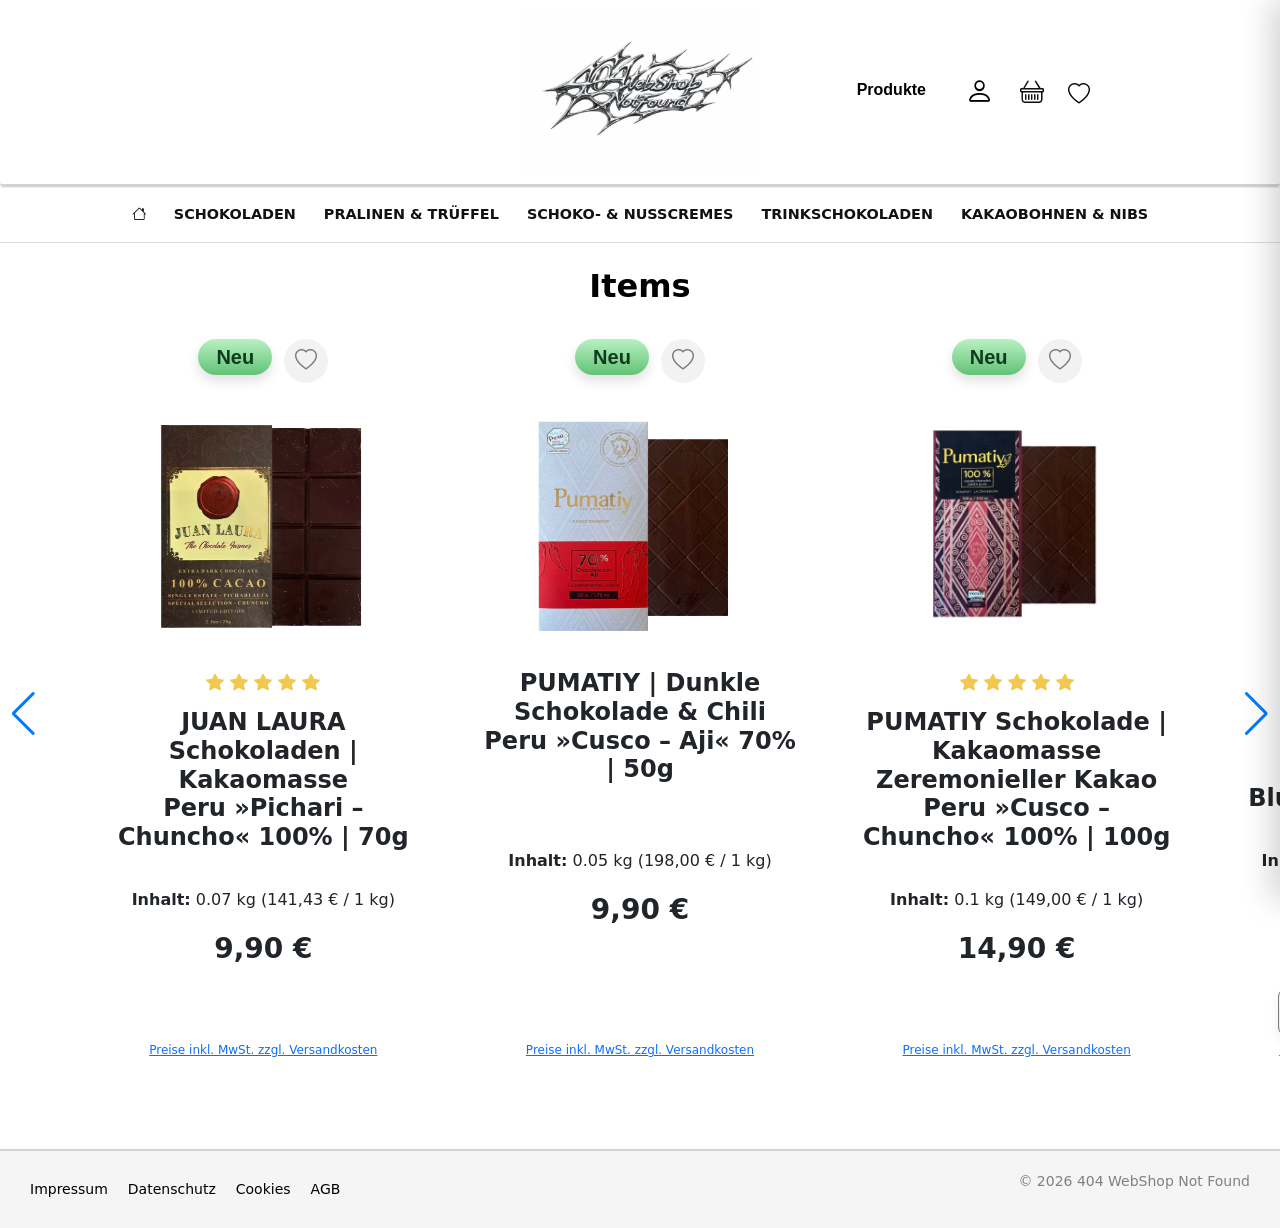
==== commit 76b29fe8: "Adminbereich fertig gemacht, sowie warenkorb.html änderungen" ====
--- a/frontend/index.html
+++ b/frontend/index.html
@@ -16,34 +16,6 @@
     <link href="https://cdn.jsdelivr.net/npm/bootstrap-icons@1.11.3/font/bootstrap-icons.css" rel="stylesheet">
     <link rel="stylesheet" href="res/css/style.css">
 </head>
-
-<div id="cartOverlay" class="cart-overlay"></div>
-
-<aside id="cartDrawer" class="cart-drawer">
-    <div class="cart-drawer-header">
-        <button id="cartDrawerClose" type="button">
-            <i class="bi bi-chevron-left"></i>
-        </button>
-        <span>Weiter einkaufen</span>
-    </div>
-
-    <div class="cart-drawer-body">
-        <h2>Warenkorb</h2>
-
-        <div id="cartDrawerContent">
-            <p class="cart-drawer-info">Ihr Warenkorb wird geladen...</p>
-        </div>
-
-        <button class="cart-drawer-checkout" type="button" disabled>
-            Zur Kasse
-        </button>
-
-        <a class="cart-drawer-link" href="sites/warenkorb.html">
-            Warenkorb anzeigen
-        </a>
-    </div>
-</aside>
-
 <body>
     <header class="header"> <!-- Header mit Navigation -->
 
@@ -92,6 +64,10 @@
                 <i class="bi bi-heart"></i>
                 <span class="wishlist-count" id="wishlistCount">0</span>
             </a>
+
+            <a href="sites/admin.html" id="adminLink" class="admin-link" style="display:none;">
+                <i class="bi bi-shield-lock"></i>
+            </a>
         </nav>
 
     </header>
@@ -304,6 +280,33 @@
 
         </div>
     </footer>
+
+    <div id="cartOverlay" class="cart-overlay"></div>
+
+    <aside id="cartDrawer" class="cart-drawer">
+        <div class="cart-drawer-header">
+            <button id="cartDrawerClose" type="button">
+                <i class="bi bi-chevron-left"></i>
+            </button>
+            <span>Weiter einkaufen</span>
+        </div>
+
+        <div class="cart-drawer-body">
+            <h2>Warenkorb</h2>
+
+            <div id="cartDrawerContent">
+                <p class="cart-drawer-info">Ihr Warenkorb wird geladen...</p>
+            </div>
+
+            <button class="cart-drawer-checkout" type="button" disabled>
+                Zur Kasse
+            </button>
+
+            <a class="cart-drawer-link" href="sites/warenkorb.html">
+                Warenkorb anzeigen
+            </a>
+        </div>
+    </aside>
     
     <script src="https://cdn.jsdelivr.net/npm/bootstrap@5.3.3/dist/js/bootstrap.bundle.min.js"></script>
 
--- a/frontend/res/css/style.css
+++ b/frontend/res/css/style.css
@@ -37,12 +37,15 @@
     justify-content: center;
     width: 40px;
     height: 40px;
-    border-radius: 50%;
-    color: #111;
+    background: transparent !important;
+    border: none !important;
+    box-shadow: none !important;
 }
 
 .wishlist-link i {
     font-size: 22px;
+    margin-right: 10px;
+    margin-top: 10px;
 }
 
 .wishlist-count {
@@ -57,8 +60,8 @@
     color: #fff;
     font-size: 12px;
     font-weight: 700;
+    align-items: center;
     display: inline-flex;
-    align-items: center;
     justify-content: center;
 }
 
@@ -590,6 +593,123 @@
         height: auto;
     }
 }
+.cart-card,
+.cart-image {
+    display: none;
+}
+
+.cart-page {
+    min-height: 100vh;
+    background: #f5f2ee;
+    display: flex;
+    justify-content: center;
+    align-items: flex-start;
+    padding: 70px 20px;
+}
+
+.cart-box-full {
+    width: 100%;
+    max-width: 760px;
+    background: #fff;
+    border-radius: 28px;
+    padding: 42px;
+    box-shadow: 0 24px 70px rgba(0, 0, 0, 0.08);
+}
+
+.cart-header h1 {
+    font-size: 42px;
+    margin: 10px 0 8px;
+}
+
+.cart-content {
+    margin-top: 28px;
+}
+
+.coupon-box {
+    background: #f8f8f8;
+    padding: 18px;
+    border-radius: 18px;
+}
+
+.cart-footer {
+    background: #111;
+    color: white;
+    padding: 22px;
+    border-radius: 22px;
+}
+
+.cart-summary {
+    background: transparent;
+    padding: 0;
+}
+
+.cart-summary span {
+    color: #ccc;
+}
+
+.cart-summary strong {
+    color: white;
+}
+
+.checkout-btn {
+    background: white;
+    color: #111;
+}
+
+.checkout-btn:hover {
+    background: #c92027;
+    color: white;
+}
+
+.cart-box-full .coupon-box input {
+    height: 48px;
+    border: 1px solid #ddd;
+    border-radius: 12px;
+    padding: 0 16px;
+    font-size: 15px;
+    outline: none;
+}
+
+.cart-box-full .coupon-box button,
+.cart-box-full .checkout-btn {
+    border: none;
+    border-radius: 12px;
+    font-weight: 800;
+    cursor: pointer;
+}
+
+.cart-box-full .coupon-box button {
+    height: 48px;
+    padding: 0 22px;
+    background: #111;
+    color: #fff;
+}
+
+.cart-box-full .checkout-btn {
+    padding: 15px 26px;
+    background: #fff;
+    color: #111;
+}
+
+.cart-box-full .cart-footer {
+    display: flex;
+    justify-content: space-between;
+    align-items: center;
+}
+
+.cart-box-full .cart-clear {
+    border: none;
+    border-radius: 12px;
+    padding: 12px 18px;
+    font-weight: 800;
+    cursor: pointer;
+}
+
+.cart-box-full .coupon-box {
+    display: grid;
+    grid-template-columns: 1fr auto;
+    gap: 12px;
+}
 
 /* ===== Login ===== */
 
@@ -1310,4 +1430,233 @@
         flex-direction: column;
         gap: 0;
     }
+}
+/* ===== Admin-Seite ===== */
+.admin-link {
+    text-decoration: none;
+    color: #111;
+    font-size: 24px;
+    display: flex;
+    align-items: center;
+    justify-content: center;
+    margin-left: -12px;
+    margin-top: 3px;
+
+    padding: 0 !important;
+    border-radius: 0 !important;
+}
+
+.admin-link:hover {
+    background: transparent !important;
+}
+
+.admin-page {
+    padding: 50px 5vw 80px;
+    background: #fff;
+}
+
+.admin-hero {
+    text-align: center;
+    margin-bottom: 40px;
+}
+
+.admin-hero h1 {
+    font-size: 42px;
+    font-weight: 900;
+    margin-bottom: 8px;
+}
+
+.admin-hero p {
+    color: #666;
+}
+
+.admin-cards {
+    max-width: 1200px;
+    margin: 0 auto 50px;
+    display: grid;
+    grid-template-columns: repeat(4, 1fr);
+    gap: 24px;
+}
+
+.admin-card {
+    background: #fff;
+    border: 1px solid #e5e5e5;
+    border-radius: 18px;
+    padding: 28px;
+    text-align: center;
+    box-shadow: 0 8px 24px rgba(0,0,0,.06);
+}
+
+.admin-card i {
+    font-size: 34px;
+    margin-bottom: 12px;
+}
+
+.admin-card h3 {
+    font-size: 20px;
+    font-weight: 900;
+}
+
+.admin-card p {
+    color: #666;
+    margin: 0;
+}
+
+.admin-table-section {
+    max-width: 1200px;
+    margin: 0 auto;
+}
+
+.admin-section-header {
+    display: flex;
+    justify-content: space-between;
+    align-items: center;
+    margin-bottom: 18px;
+}
+
+.admin-section-header h2 {
+    font-size: 28px;
+    font-weight: 900;
+}
+
+.admin-section-header button {
+    background: #111;
+    color: #fff;
+    border: none;
+    border-radius: 10px;
+    padding: 10px 18px;
+    font-weight: 800;
+    cursor: pointer;
+}
+
+.admin-table-wrapper {
+    overflow-x: auto;
+    border: 1px solid #e5e5e5;
+    border-radius: 16px;
+}
+
+.admin-table {
+    width: 100%;
+    border-collapse: collapse;
+    background: #fff;
+}
+
+.admin-table th,
+.admin-table td {
+    padding: 14px 16px;
+    border-bottom: 1px solid #eee;
+    text-align: left;
+}
+
+.admin-table th {
+    background: #f7f7f7;
+    font-weight: 900;
+}
+
+.admin-role-btn,
+.admin-delete-btn {
+    border: none;
+    border-radius: 8px;
+    padding: 8px 12px;
+    font-weight: 800;
+    cursor: pointer;
+    margin-right: 6px;
+}
+
+.admin-role-btn {
+    background: #eee;
+    color: #111;
+}
+
+.admin-delete-btn {
+    background: #c92a2a;
+    color: #fff;
+}
+
+.admin-message {
+    margin-bottom: 12px;
+    font-weight: 800;
+}
+
+@media (max-width: 900px) {
+    .admin-cards {
+        grid-template-columns: repeat(2, 1fr);
+    }
+}
+
+@media (max-width: 600px) {
+    .admin-cards {
+        grid-template-columns: 1fr;
+    }
+}
+
+.admin-page,
+.admin-page * {
+    font-family: Arial, sans-serif !important;
+}
+
+
+.admin-product-form {
+    display: grid;
+    grid-template-columns: repeat(2, 1fr);
+    gap: 14px;
+    margin-bottom: 24px;
+    padding: 22px;
+    background: #f7f7f7;
+    border-radius: 16px;
+    border: 1px solid #e0e0e0;
+}
+
+.admin-product-form input,
+.admin-product-form textarea,
+.admin-product-form select {
+    width: 100%;
+    padding: 13px 15px;
+    border: 1px solid #d4d4d4;
+    border-radius: 10px;
+    font-size: 15px;
+    font-family: inherit;
+    background: white;
+}
+
+.admin-product-form textarea {
+    min-height: 90px;
+    resize: vertical;
+    grid-column: span 2;
+}
+
+.admin-product-form button {
+    grid-column: span 2;
+    padding: 13px;
+    border: none;
+    border-radius: 10px;
+    background: #111;
+    color: white;
+    font-weight: 700;
+    cursor: pointer;
+}
+
+.admin-product-form button:hover {
+    background: #c92027;
+}
+
+.hidden {
+    display: none !important;
+}
+
+.admin-product-form button {
+    grid-column: 1 / -1;
+    justify-self: end;
+
+    width: 220px;
+    margin-top: 10px;
+}
+
+.role-select,
+.status-select {
+    padding: 8px 10px;
+    border-radius: 8px;
+    border: 1px solid #ddd;
+    background: white;
+    cursor: pointer;
 }
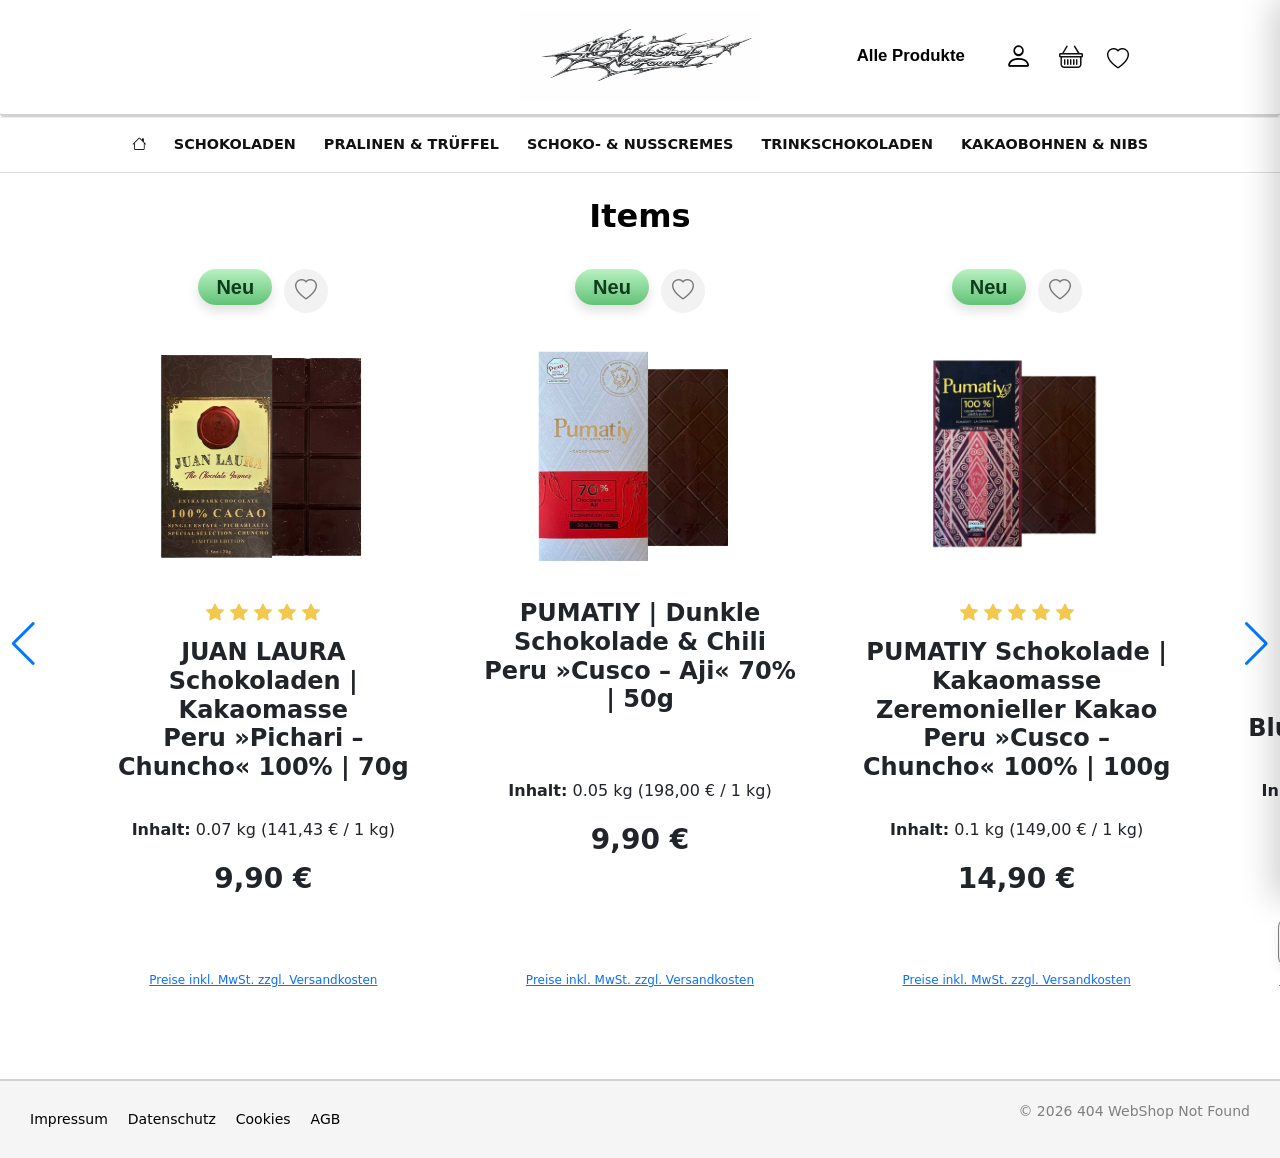
==== commit c531c332: "Neue Produkte hinzugefügt und SQL-Datei bearbeitet" ====
--- a/frontend/index.html
+++ b/frontend/index.html
@@ -31,7 +31,7 @@
 
         <!-- Navigation (rechts) -->
         <nav class="navigation" id="navigation">
-            <a href="sites/produkte.html">Produkte</a>
+            <a href="sites/produkte.html">Alle Produkte</a>
 
             <div class="account-menu">
                 <button id="accountBtn" class="account-btn">
--- a/frontend/res/css/style.css
+++ b/frontend/res/css/style.css
@@ -121,6 +121,15 @@
 
 .main-category-nav a:hover {
     color: #8b4a24;
+}
+
+.navigation a {
+    font-size: 1.05rem;
+    font-weight: 600;
+}
+
+.logo {
+    max-height: 90px;
 }
 
 /* ===== FOOTER ===== */
@@ -1435,7 +1444,7 @@
 .admin-link {
     text-decoration: none;
     color: #111;
-    font-size: 24px;
+    font-size: 22.5px !important;
     display: flex;
     align-items: center;
     justify-content: center;
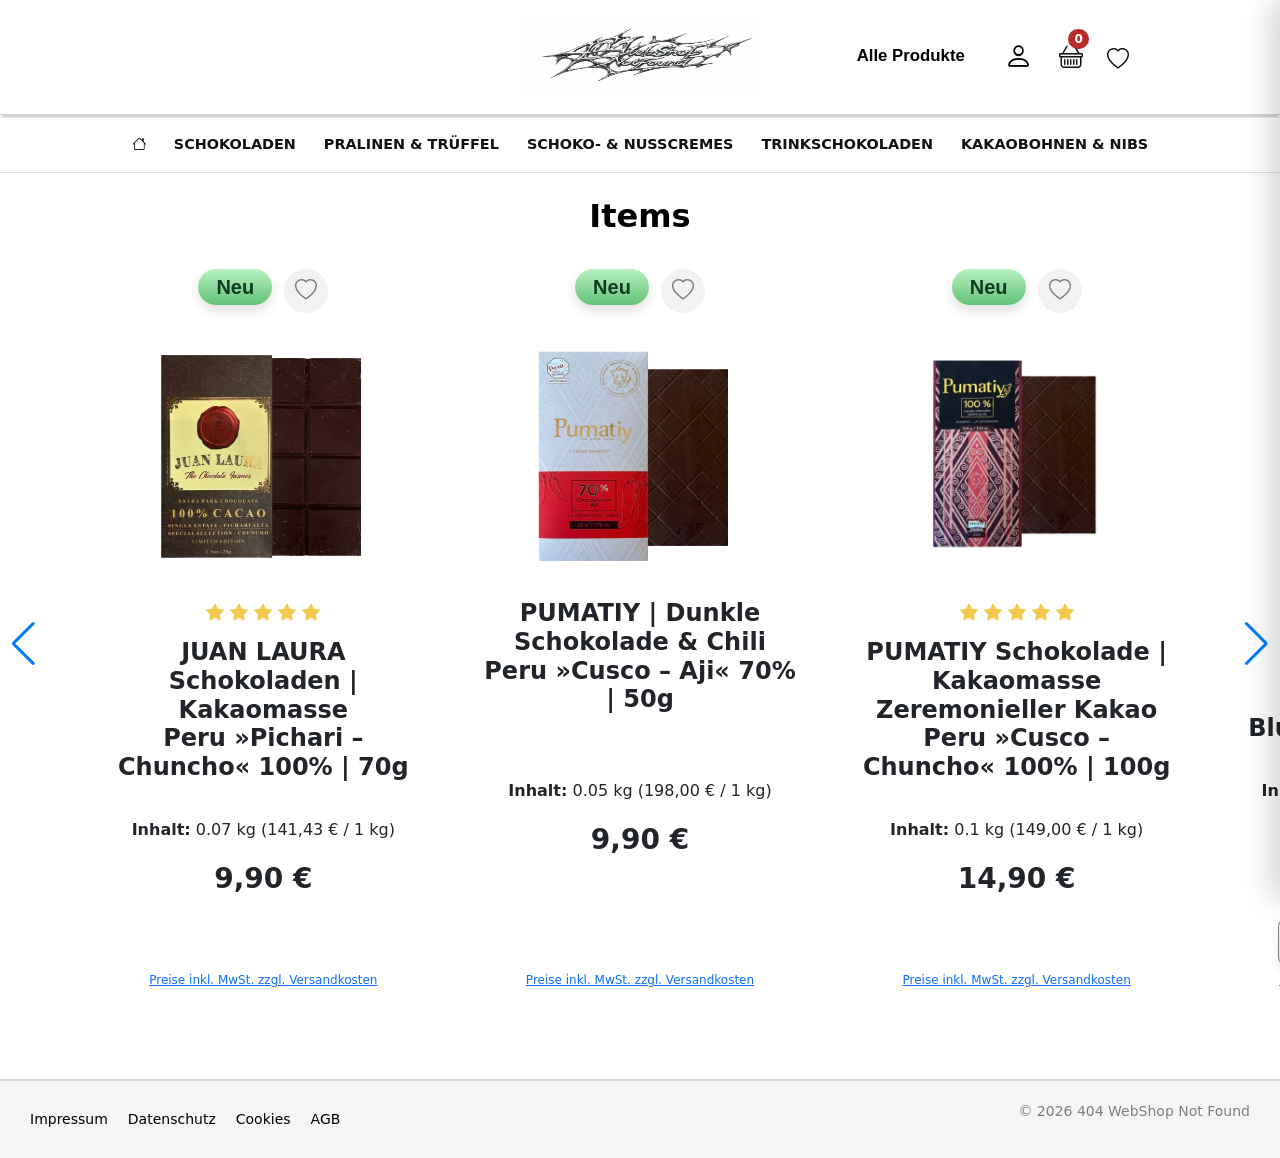
==== commit 92077330: "Warenkorb-Anzeige angepasst" ====
--- a/frontend/index.html
+++ b/frontend/index.html
@@ -58,6 +58,7 @@
 
             <button id="cartDrawerBtn" class="cart-icon-btn" type="button">
                 <i class="bi bi-basket"></i>
+                <span class="cart-count" id="cartCount">0</span>
             </button>
 
             <a href="sites/merkliste.html" class="wishlist-link" aria-label="Merkliste">
--- a/frontend/res/css/style.css
+++ b/frontend/res/css/style.css
@@ -57,6 +57,23 @@
     padding: 0 6px;
     border-radius: 999px;
     background: #111;
+    color: #fff;
+    font-size: 12px;
+    font-weight: 700;
+    align-items: center;
+    display: inline-flex;
+    justify-content: center;
+}
+
+.cart-count {
+    position: absolute;
+    top: -6px;
+    right: -6px;
+    min-width: 20px;
+    height: 20px;
+    padding: 0 6px;
+    border-radius: 999px;
+    background: #b72b2b;
     color: #fff;
     font-size: 12px;
     font-weight: 700;
@@ -1238,6 +1255,10 @@
     font-size: 24px;
     cursor: pointer;
     color: #111;
+    position: relative;
+    display: inline-flex;
+    align-items: center;
+    justify-content: center;
 }
 
 .cart-icon-btn:hover {
@@ -1290,16 +1311,17 @@
 /* ===== Konto ===== */
 
 .account-page {
-    min-height: 80vh;
-    display: flex;
-    justify-content: center;
-    align-items: center;
-    padding: 60px 20px;
+    min-height: 100vh;
+    display: flex;
+    justify-content: center;
+    align-items: flex-start;
+    padding: 35px 20px;
+    background: #fff;
 }
 
 .account-card {
     width: 100%;
-    max-width: 1150px;
+    max-width: 1080px;
     display: flex;
     background: #fff;
     border-radius: 24px;
@@ -1308,111 +1330,121 @@
 }
 
 .account-image {
-    flex: 0.8;
+    flex: 0.65;
     background: #f4f4f4;
     display: flex;
     justify-content: center;
     align-items: center;
-    padding: 40px;
-}
-
-.account-image:hover{
-    opacity: 0.7;
+    padding: 30px;
 }
 
 .account-image img {
-    max-width: 100%;
+    max-width: 72%;
     height: auto;
 }
 
 .account-content {
-    flex: 1.4;
-    padding: 55px 50px;
+    flex: 1.35;
+    padding: 32px 38px;
 }
 
 .account-content h2 {
-    font-size: 34px;
-    margin-bottom: 10px;
+    font-size: 30px;
+    margin-bottom: 6px;
 }
 
 .account-subtitle {
     color: #777;
-    margin-bottom: 35px;
-}
-
-.profile-section {
-    display: flex;
-    gap: 45px;
-}
-
-.profile-image-box {
-    width: 230px;
-    text-align: center;
-}
-
-.profile-image {
-    width: 170px;
-    height: 170px;
-    object-fit: cover;
-    border-radius: 50%;
-    border: 3px solid #eee;
-    margin-bottom: 20px;
-}
-
-.profile-upload-btn {
-    display: inline-block;
-    width: 100%;
-    padding: 13px;
-    background: #111;
-    color: white;
-    border-radius: 12px;
-    cursor: pointer;
-    font-weight: 600;
-}
-
-.profile-upload-btn:hover {
-    background: #333;
-}
-
-#profileUpload {
-    display: none;
+    margin-bottom: 18px;
+}
+
+.account-content .page-header-row {
+    margin-bottom: 18px;
 }
 
 .account-form {
-    flex: 1;
+    display: flex;
+    flex-direction: column;
+    gap: 11px;
+}
+
+.account-form .form-group {
+    display: flex;
+    flex-direction: column;
+    gap: 5px;
+}
+
+.account-form label {
+    font-family: Arial, sans-serif;
+    font-size: 12px;
+    font-weight: 800;
+    color: #333;
 }
 
 .form-row {
     display: flex;
-    gap: 20px;
+    gap: 12px;
 }
 
 .form-row .form-group {
     flex: 1;
 }
 
+.account-form input {
+    width: 100%;
+    height: 40px;
+    padding: 8px 12px;
+    border: 1px solid #d5d5d5;
+    border-radius: 10px;
+    background: #fafafa;
+    font-size: 14px;
+    outline: none;
+}
+
+.account-form input:focus {
+    border-color: #111;
+    background: #fff;
+}
+
+.password-toggle-box {
+    margin-top: 4px;
+}
+
+.password-toggle-btn {
+    border: none;
+    background: #f0f0f0;
+    color: #111;
+    padding: 10px 14px;
+    border-radius: 10px;
+    font-weight: 800;
+    cursor: pointer;
+}
+
+.password-toggle-btn:hover {
+    background: #e3e3e3;
+}
+
+.password-change-box {
+    margin-top: 12px;
+    padding: 14px;
+    border-radius: 14px;
+    background: #f7f7f7;
+    border: 1px solid #e2e2e2;
+}
+
 .account-actions {
     display: flex;
     justify-content: flex-end;
-    gap: 15px;
-    margin-top: 25px;
-}
-
-.cancel-btn,
+    margin-top: 4px;
+}
+
 .save-btn {
-    padding: 14px 22px;
+    min-width: 210px;
+    padding: 13px 20px;
     border-radius: 12px;
-    font-size: 16px;
+    font-size: 15px;
+    font-weight: 800;
     cursor: pointer;
-}
-
-.cancel-btn {
-    background: white;
-    border: 1px solid #aaa;
-    color: #111;
-}
-
-.save-btn {
     background: #111;
     border: none;
     color: white;
@@ -1422,24 +1454,65 @@
     background: #333;
 }
 
+.account-message {
+    display: none;
+    margin: 0 0 12px;
+    padding: 12px 15px;
+    border-radius: 12px;
+    font-family: Arial, sans-serif;
+    font-weight: 800;
+    font-size: 14px;
+}
+
+.account-message.success {
+    display: block;
+    background: #eaf8ef;
+    color: #168a3a;
+    border: 1px solid #bfe8cb;
+}
+
+.account-message.error {
+    display: block;
+    background: #fff0f0;
+    color: #c92027;
+    border: 1px solid #f0b8b8;
+}
+
+.hidden {
+    display: none !important;
+}
+
 @media (max-width: 900px) {
     .account-card {
         flex-direction: column;
     }
 
-    .profile-section {
-        flex-direction: column;
-    }
-
-    .profile-image-box {
-        width: 100%;
+    .account-image {
+        padding: 25px;
+    }
+
+    .account-image img {
+        max-width: 220px;
+    }
+
+    .account-content {
+        padding: 30px 24px;
     }
 
     .form-row {
         flex-direction: column;
-        gap: 0;
-    }
-}
+        gap: 11px;
+    }
+
+    .account-actions {
+        justify-content: stretch;
+    }
+
+    .save-btn {
+        width: 100%;
+    }
+}
+
 /* ===== Admin-Seite ===== */
 .admin-link {
     text-decoration: none;
